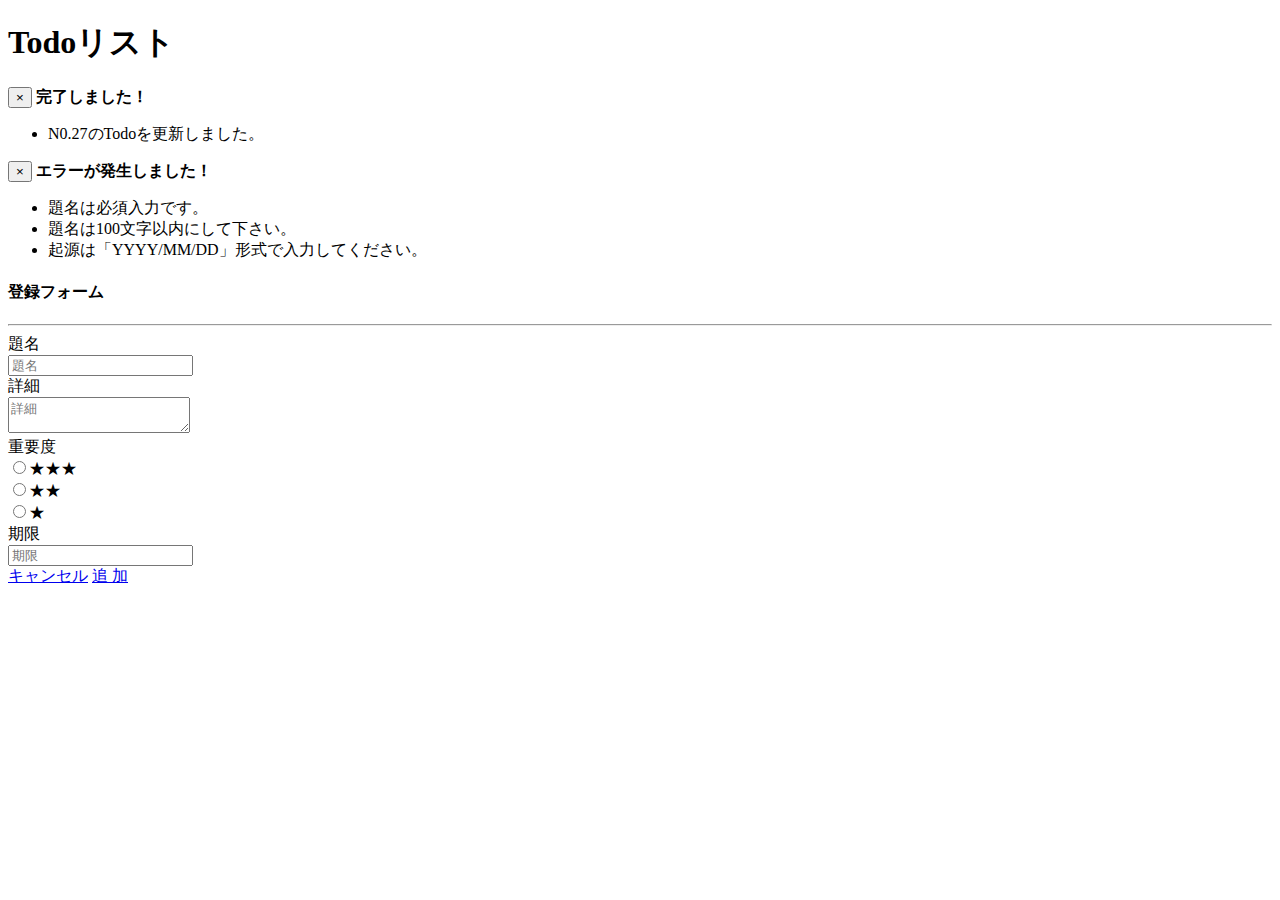
==== html/entry.html @ fd1d69b9 "01" ====
<!DOCTYPE html>
<html lang="ja">
	<head>
		<title>entry</title>
		<meta	charset="utf-8">
		<meta	http-equiv="X-UA-Compatible"	content="IE=edge">
		<meta	name="viewport"	content="width=device-width,	initial-scale=1">
		
		<link	href="css/bootstrap.min.css"	rel="stylesheet">
		<link href="css/entry.css" rel="stylesheet">
	</head>
	<body>
	
	<nav class="navbar navbar-default">
	 <div class="container">
		<h1>Todoリスト</h1>
    <div class="navbar-header">
      
     </div><!--container -->
    </div><!--navbar-header -->
	</nav>
	
	<div class="container">

	<div class="alert alert-success alert-dismissible" role="alert">
  <button type="button" class="close" data-dismiss="alert" aria-label="Close"><span aria-hidden="true">&times;</span></button>
  <strong>完了しました！</strong> 
  	<ul>
  		<li>N0.27のTodoを更新しました。</li>
  		
  	</ul>
	</div><!--Alert1-->
	
		<div class="alert alert-danger alert-dismissible" role="alert">
  <button type="button" class="close" data-dismiss="alert" aria-label="Close"><span aria-hidden="true">&times;</span></button>
  <strong>エラーが発生しました！</strong> 
  	<ul>
  		<li>題名は必須入力です。</li>
  		<li>題名は100文字以内にして下さい。</li>
  		<li>起源は「YYYY/MM/DD」形式で入力してください。</li>
  		
  	</ul>
	</div><!--Alert2-->
	
	<h4>登録フォーム</h4>
	<hr>
	
	<form class="form-horizontal">
	
	  <div class="form-group">
	    <label for="inputEmail3" class="col-sm-2 control-label">題名</label>
	    <div class="col-sm-10">
	      <input type="email" class="form-control" id="inputEmail3" placeholder="題名">
	    </div>
	  </div>
	  
	  <div class="form-group">
	    <label  class="col-sm-2 control-label">詳細</label>
	        <div class="col-sm-10">
      <textarea class="form-control" rows="2" placeholder="詳細"></textarea>
    </div>
	  </div>
	  
	  <div class="form-group">
	  <label for="inputEmail3" class="col-sm-2 control-label">重要度</label>
	    <div class=" radio col-sm-10">
	      <div class="radio">
		     <label><input type="radio" name="imporatant" value="★★★">★★★</label><br>
		   	<label><input type="radio" name="imporatant" value="★★">★★</label><br>
			 <label><input type="radio" name="imporatant" value="★">★</label><br>
	      </div><!--radio-->
	    </div>
	    
	  </div>
	  
	    <div class="form-group">
	    <label for="inputEmail3" class="col-sm-2 control-label">期限</label>
	    <div class="col-sm-10">
	      <input type="text" class="form-control"  placeholder="期限">
	    </div>
	  </div>
	 
	 
	   <div class="form-group">
    <div class="col-sm-offset-2 col-sm-10">
      <a href="index.html" class="btn btn-default">キャンセル</a>
      <a href="index.html" class="btn btn-info">追 加</a>
    </div>
  </div>
  
	</form>
	

	
	</div><!-- container-->
	
	
	<script src="https://code.jquery.com/jquery-3.2.1.min.js"></script>
	<script	src="js/bootstrap.min.js"></script>
	</body>
</html>
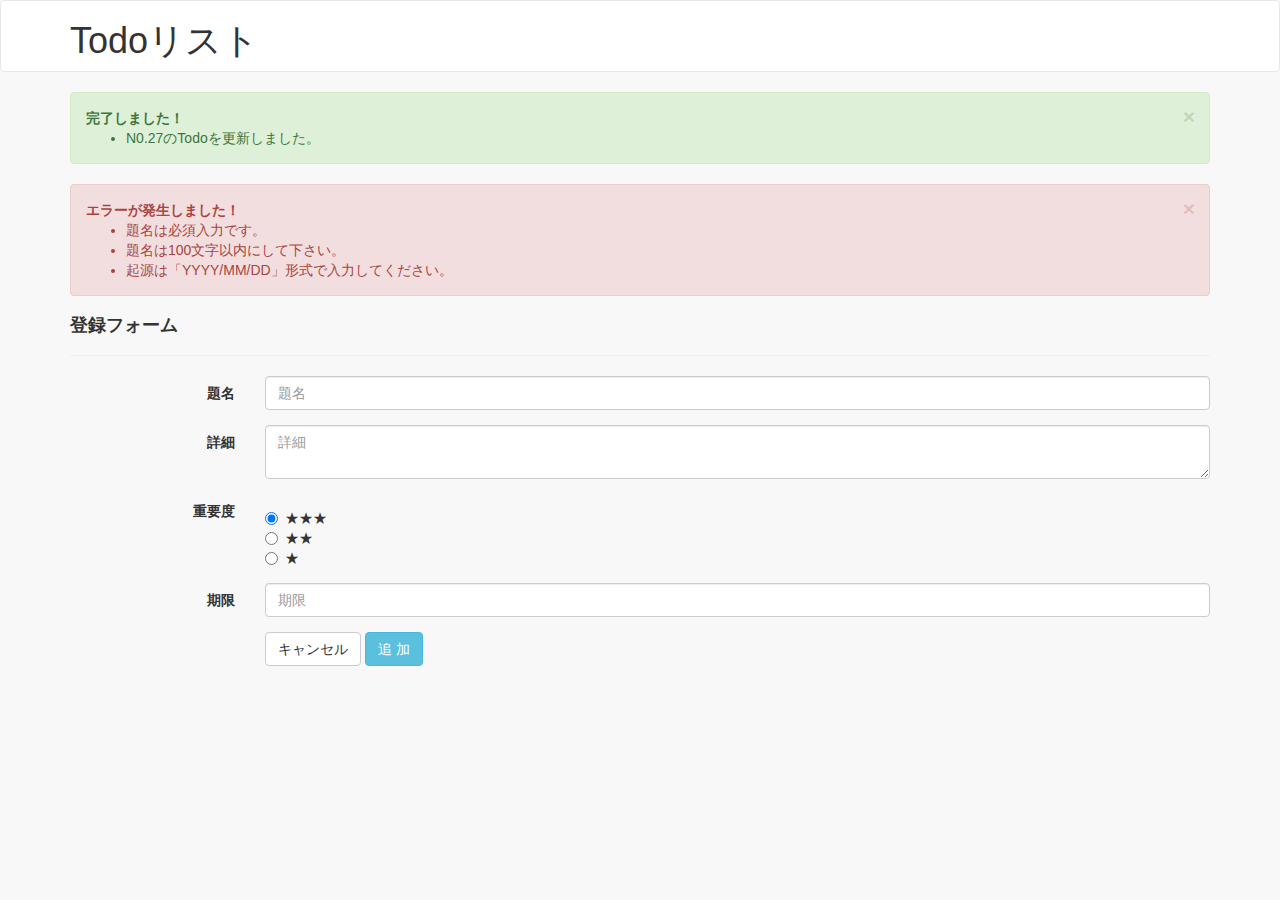
==== commit 46e9aeb4: "修正" ====
--- a/html/entry.html
+++ b/html/entry.html
@@ -65,7 +65,7 @@
 	  <label for="inputEmail3" class="col-sm-2 control-label">重要度</label>
 	    <div class=" radio col-sm-10">
 	      <div class="radio">
-		     <label><input type="radio" name="imporatant" value="★★★">★★★</label><br>
+		     <label><input type="radio" name="imporatant" value="★★★" checked>★★★</label><br>
 		   	<label><input type="radio" name="imporatant" value="★★">★★</label><br>
 			 <label><input type="radio" name="imporatant" value="★">★</label><br>
 	      </div><!--radio-->
--- a/html/css/entry.css
+++ b/html/css/entry.css
@@ -0,0 +1,17 @@
+.navbar-default {
+	background-color: white;
+}
+
+
+body{
+	background-color: #f8f8f8;
+}
+
+.radio.col-sm-10 {
+   
+}
+
+
+h4{
+	font-weight: bold;
+}
